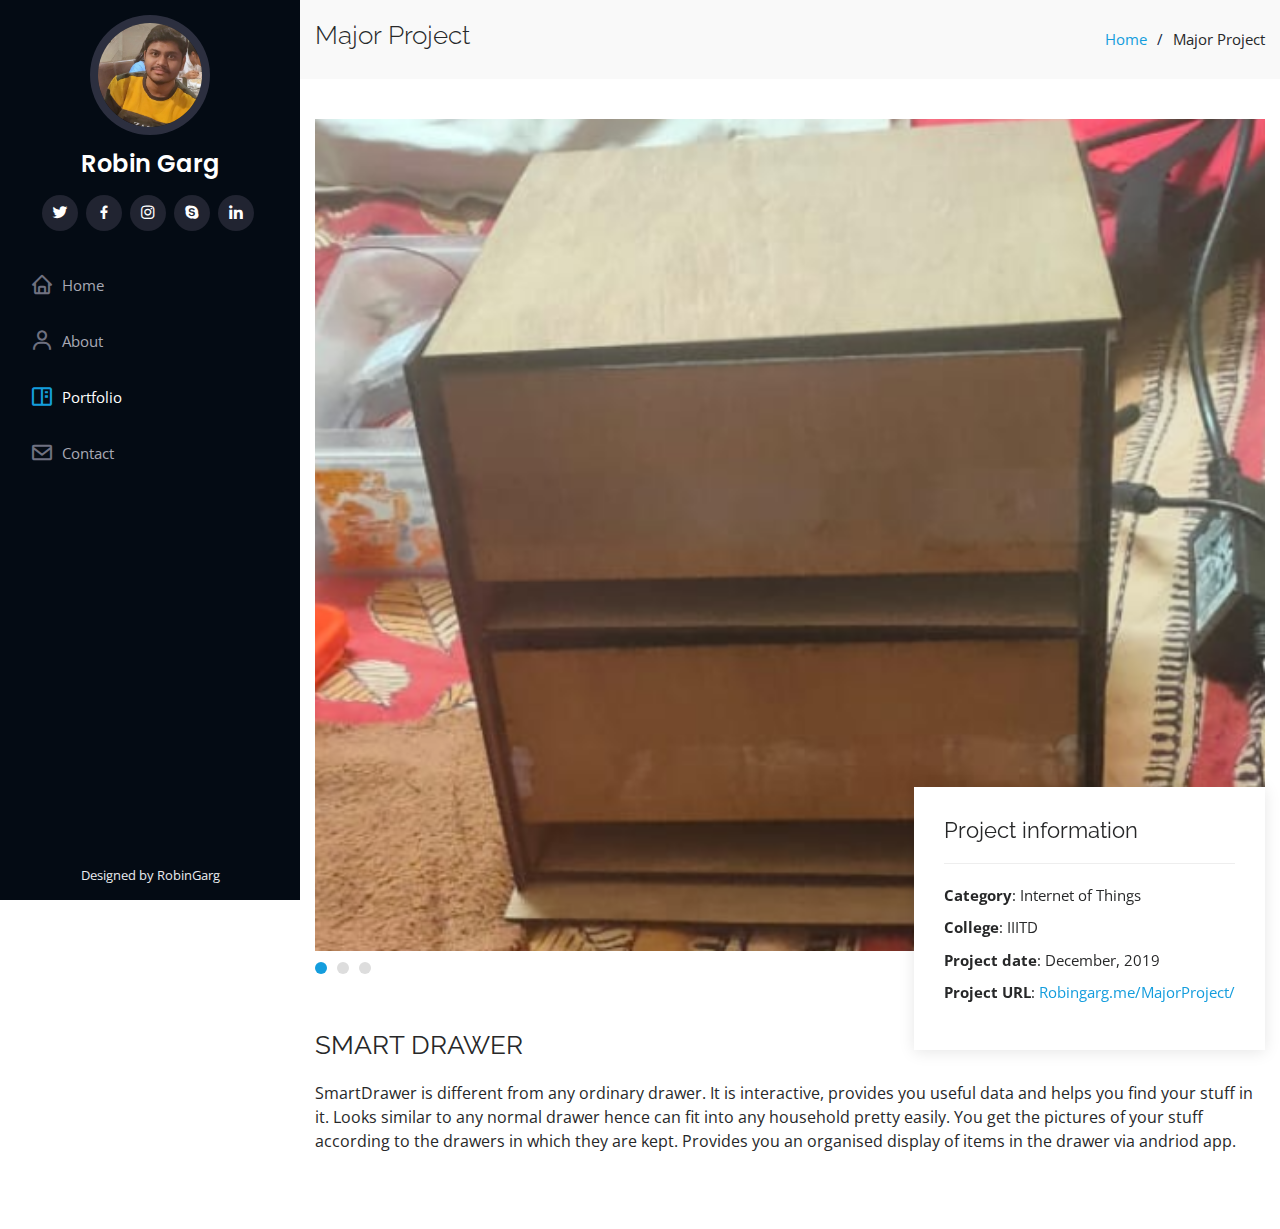
==== Major-Project.html @ aec1df6d "Added portfolio" ====
<!DOCTYPE html>
<html lang="en">

<head>
  <meta charset="utf-8">
  <meta content="width=device-width, initial-scale=1.0" name="viewport">

  <title>Major Project</title>
  <meta content="" name="descriptison">
  <meta content="" name="keywords">

  <!-- Favicons -->
  <link href="assets/img/favicon.jpg" rel="icon">
  <link href="assets/img/apple-touch-icon.jpg" rel="apple-touch-icon">

  <!-- Google Fonts -->
  <link href="https://fonts.googleapis.com/css?family=Open+Sans:300,300i,400,400i,600,600i,700,700i|Raleway:300,300i,400,400i,500,500i,600,600i,700,700i|Poppins:300,300i,400,400i,500,500i,600,600i,700,700i" rel="stylesheet">

  <!-- Vendor CSS Files -->
  <link href="assets/vendor/bootstrap/css/bootstrap.min.css" rel="stylesheet">
  <link href="assets/vendor/icofont/icofont.min.css" rel="stylesheet">
  <link href="assets/vendor/boxicons/css/boxicons.min.css" rel="stylesheet">
  <link href="assets/vendor/venobox/venobox.css" rel="stylesheet">
  <link href="assets/vendor/owl.carousel/assets/owl.carousel.min.css" rel="stylesheet">
  <link href="assets/vendor/aos/aos.css" rel="stylesheet">

  <!-- Template Main CSS File -->
  <link href="assets/css/style.css" rel="stylesheet">

  <!-- =======================================================
  * Template Name: iPortfolio - v1.3.0
  * Template URL: https://bootstrapmade.com/iportfolio-bootstrap-portfolio-websites-template/
  * Author: BootstrapMade.com
  * License: https://bootstrapmade.com/license/
  ======================================================== -->
</head>

<body>

  <!-- ======= Mobile nav toggle button ======= -->
  <button type="button" class="mobile-nav-toggle d-xl-none"><i class="icofont-navigation-menu"></i></button>

  <!-- ======= Header ======= -->
  <header id="header">
    <div class="d-flex flex-column">

      <div class="profile">
        <img src="assets/img/profile-img.jpeg" alt="" class="img-fluid rounded-circle">
        <h1 class="text-light"><a href="index.html">Robin Garg</a></h1>
        <div class="social-links mt-3 text-center">
          <a href="#" class="twitter"><i class="bx bxl-twitter"></i></a>
          <a href="#" class="facebook"><i class="bx bxl-facebook"></i></a>
          <a href="https://www.instagram.com/robiin_garg/" class="instagram"><i class="bx bxl-instagram"></i></a>
          <a href="#" class="google-plus"><i class="bx bxl-skype"></i></a>
          <a href="https://www.linkedin.com/in/robin-garg-86578b197/" class="linkedin"><i class="bx bxl-linkedin"></i></a>
        </div>
      </div>

      <nav class="nav-menu">
        <ul>
          <li><a href="index.html"><i class="bx bx-home"></i> <span>Home</span></a></li>
          <li><a href="#about"><i class="bx bx-user"></i> <span>About</span></a></li>
          <!-- <li><a href="#resume"><i class="bx bx-file-blank"></i> <span>Resume</span></a></li> -->
          <li class="active"><a href="#portfolio"><i class="bx bx-book-content"></i> Portfolio</a></li>
          
          <!-- <li><a href="#services"><i class="bx bx-server"></i> Services</a></li> -->
          <li><a href="#contact"><i class="bx bx-envelope"></i> Contact</a></li>

        </ul>
      </nav><!-- .nav-menu -->
      <button type="button" class="mobile-nav-toggle d-xl-none"><i class="icofont-navigation-menu"></i></button>

    </div>
  </header><!-- End Header -->

  <main id="main">

    <!-- ======= Breadcrumbs ======= -->
    <section id="breadcrumbs" class="breadcrumbs">
      <div class="container">

        <div class="d-flex justify-content-between align-items-center">
          <h2>Major Project</h2>
          <ol>
            <li><a href="index.html">Home</a></li>
            <li>Major Project</li>
          </ol>
        </div>

      </div>
    </section><!-- End Breadcrumbs -->

    <!-- ======= Portfolio Details Section ======= -->
    <section id="portfolio-details" class="portfolio-details">
      <div class="container">

        <div class="portfolio-details-container">

          <div class="owl-carousel portfolio-details-carousel">
            <img src="assets/img/portfolio-details-1.png" class="img-fluid" alt="">
            <img src="assets/img/portfolio-details-2.png" class="img-fluid" alt="">
            <img src="assets/img/portfolio-details-3.png" class="img-fluid" alt="">
          </div>

          <div class="portfolio-info">
            <h3>Project information</h3>
            <ul>
              <li><strong>Category</strong>: Internet of Things</li>
              <li><strong>College</strong>: IIITD</li>
              <li><strong>Project date</strong>: December, 2019</li>
              <li><strong>Project URL</strong>: <a href="https://utkarshdubey.me/MajorProject/">Robingarg.me/MajorProject/</a></li>
            </ul>
          </div>

        </div>

        <div class="portfolio-description">
          <h2>SMART DRAWER </h2>
          <p>
            SmartDrawer is different from any ordinary drawer. It is interactive, provides you useful data and helps you find your stuff in it. Looks similar to any normal drawer hence can fit into any household pretty easily. You get the pictures of your stuff according to the drawers in which they are kept. Provides you an organised display of items in the drawer via andriod app.
          </p>
        </div>

      </div>
    </section><!-- End Portfolio Details Section -->

  </main><!-- End #main -->

  <!-- ======= Footer ======= -->
  <footer id="footer">
    <div class="container">
      <!-- <div class="copyright">
        &copy; Copyright <strong><span>iPortfolio</span></strong>
      </div> -->
      <div class="credits">
    
        Designed by RobinGarg
      </div>
    </div>
  </footer><!-- End  Footer -->

  <a href="#" class="back-to-top"><i class="icofont-simple-up"></i></a>

  <!-- Vendor JS Files -->
  <script src="assets/vendor/jquery/jquery.min.js"></script>
  <script src="assets/vendor/bootstrap/js/bootstrap.bundle.min.js"></script>
  <script src="assets/vendor/jquery.easing/jquery.easing.min.js"></script>
  <script src="assets/vendor/php-email-form/validate.js"></script>
  <script src="assets/vendor/waypoints/jquery.waypoints.min.js"></script>
  <script src="assets/vendor/counterup/counterup.min.js"></script>
  <script src="assets/vendor/isotope-layout/isotope.pkgd.min.js"></script>
  <script src="assets/vendor/venobox/venobox.min.js"></script>
  <script src="assets/vendor/owl.carousel/owl.carousel.min.js"></script>
  <script src="assets/vendor/typed.js/typed.min.js"></script>
  <script src="assets/vendor/aos/aos.js"></script>

  <!-- Template Main JS File -->
  <script src="assets/js/main.js"></script>

</body>

</html>
---- assets/vendor/venobox/venobox.css ----
/* ------ venobox.css --------*/
.vbox-overlay *, .vbox-overlay *:before, .vbox-overlay *:after{
    -webkit-backface-visibility: hidden;
    -webkit-box-sizing:border-box;
    -moz-box-sizing:border-box;
    box-sizing:border-box;
}
.vbox-overlay * { 
    -webkit-backface-visibility: visible;
    backface-visibility: visible;
}
.vbox-overlay{
    display: -webkit-flex;
    display: flex;
    -webkit-flex-direction: column;
    flex-direction: column;
    -webkit-justify-content: center;
    justify-content: center;
    -webkit-align-items: center;
    align-items: center;
    position: fixed;
    left: 0;
    top: 0;
    bottom: 0;
    right: 0;
    z-index: 999999;
}

/* ----- navigation ----- */
.vbox-title{
    width: 100%;
    height: 40px;
    float: left;
    text-align: center;
    line-height: 28px;
    font-size: 12px;
    padding: 6px 50px;
    overflow: hidden;
    position: fixed;
    display: none;
    left: 0;
    z-index: 89;
}
.vbox-close{
    cursor: pointer;
    position: fixed;
    top: -1px;
    right: 0;
    width: 50px;
    height: 40px;
    padding: 6px;
    display: block;
    background-position:10px center;
    overflow: hidden;
    font-size: 24px;
    line-height: 1;
    text-align: center;
    z-index: 99;
}
.vbox-left{
    cursor: pointer;
    position: fixed;
    left: 0;
    height: 40px;
    overflow: hidden;
    line-height: 28px;
    font-size: 12px;
    z-index: 99;
    display: flex;
    align-items:center;
}
.vbox-num{
    display: inline-block;
    margin: 6px 0 6px 15px;
}
/* ----- Social share ----- */
.vbox-share{
    line-height: 28px;
    font-size: 12px;
    overflow: hidden;
    position: fixed;
    left: 0;
    z-index: 98;
    display: flex;
    align-items:center;
    justify-content: center;
    width: 100%;
    text-align: center;
}
.vbox-share svg{
    max-height: 28px;
    width: 28px;
    z-index: 10;
    margin-left: 12px;
    margin-top: 6px;
    margin-bottom: 6px;
    vertical-align: middle;
}


/* ----- navigation ARROWS ----- */
.vbox-next, .vbox-prev{
    position: fixed;
    top: 50%;
    margin-top: -15px;
    overflow: hidden;
    cursor: pointer;
    display: block;
    width: 45px;
    height: 45px;
    z-index: 99;
}
.vbox-next span, .vbox-prev span{
    position: relative;
    width: 20px;
    height: 20px;
    border: 2px solid transparent;
    border-top-color: #B6B6B6;
    border-right-color: #B6B6B6;
    text-indent: -100px;
    position: absolute;
    top: 8px;
    display: block;
}
.vbox-prev{
    left: 15px;
}
.vbox-next{
    right: 15px;
}
.vbox-prev span{
    left: 10px;
    -ms-transform: rotate(-135deg);
    -webkit-transform: rotate(-135deg);
    transform: rotate(-135deg);
}
.vbox-next span{
    -ms-transform: rotate(45deg);
    -webkit-transform: rotate(45deg);
    transform: rotate(45deg);
    right: 10px;
}
/* ------- inline window ------ */
.vbox-inline{
    width: 420px;
    height: 315px;
    height: 70vh;
    padding: 10px;
    background: #fff;
    margin: 0 auto;
    overflow: auto;
    text-align: left;
}
/* ------- Video & iFrames window ------ */
.venoframe{
    max-width: 100%;
    width: 100%;
    border: none;
    width: 100%;
    height: 260px;
    height: 70vh;
}
.venoframe.vbvid{
    height: 260px;
}
@media (min-width: 768px) {
    .venoframe, .vbox-inline{
        width: 90%;
        height: 360px;
        height: 70vh;
    }
    .venoframe.vbvid{
        width: 640px;
        height: 360px;
    }
}
@media (min-width: 992px) {
    .venoframe, .vbox-inline{
        max-width: 1200px;
        width: 80%;
        height: 540px;
        height: 70vh;
    }
    .venoframe.vbvid{
        width: 960px;
        height: 540px;
    }
}
/* 
Please do NOT edit this part! 
or at least read this note: http://i.imgur.com/7C0ws9e.gif
*/
.vbox-open{
    overflow: hidden;
}
.vbox-container{
    position: absolute;
    left: 0;
    right: 0;
    top: 0;
    bottom: 0;
    overflow-x: hidden;
    overflow-y: scroll;
    overflow-scrolling: touch;
    -webkit-overflow-scrolling: touch;
    z-index: 20;
    max-height: 100%;

}

.vbox-content{
    text-align: center;
    float: left;
    width: 100%;
    position: relative;
    overflow: hidden;
    padding: 20px 4%;
}
.vbox-container img{
    max-width: 100%;
    height: auto;
}
.vbox-figlio{
    box-shadow: 0 0 12px rgba(0,0,0,0.19), 0 6px 6px rgba(0,0,0,0.23);
    max-width: 100%;
    text-align: initial;
}
img.vbox-figlio{
    -webkit-user-select: none;
-khtml-user-select: none;
-moz-user-select: none;
-o-user-select: none;
user-select: none;
}
.vbox-content.swipe-left{
    margin-left: -200px !important;
}
.vbox-content.swipe-right{
    margin-left: 200px !important;
}
.vbox-animated{
    webkit-transition: margin 300ms ease-out;
    transition: margin 300ms ease-out;
}

/* ---------- preloader ----------
 * SPINKIT 
 * http://tobiasahlin.com/spinkit/
-------------------------------- */
.sk-double-bounce,.sk-rotating-plane{width:40px;height:40px;margin:40px auto}.sk-rotating-plane{background-color:#333;-webkit-animation:sk-rotatePlane 1.2s infinite ease-in-out;animation:sk-rotatePlane 1.2s infinite ease-in-out}@-webkit-keyframes sk-rotatePlane{0%{-webkit-transform:perspective(120px) rotateX(0) rotateY(0);transform:perspective(120px) rotateX(0) rotateY(0)}50%{-webkit-transform:perspective(120px) rotateX(-180.1deg) rotateY(0);transform:perspective(120px) rotateX(-180.1deg) rotateY(0)}100%{-webkit-transform:perspective(120px) rotateX(-180deg) rotateY(-179.9deg);transform:perspective(120px) rotateX(-180deg) rotateY(-179.9deg)}}@keyframes sk-rotatePlane{0%{-webkit-transform:perspective(120px) rotateX(0) rotateY(0);transform:perspective(120px) rotateX(0) rotateY(0)}50%{-webkit-transform:perspective(120px) rotateX(-180.1deg) rotateY(0);transform:perspective(120px) rotateX(-180.1deg) rotateY(0)}100%{-webkit-transform:perspective(120px) rotateX(-180deg) rotateY(-179.9deg);transform:perspective(120px) rotateX(-180deg) rotateY(-179.9deg)}}.sk-double-bounce{position:relative}.sk-double-bounce .sk-child{width:100%;height:100%;border-radius:50%;background-color:#333;opacity:.6;position:absolute;top:0;left:0;-webkit-animation:sk-doubleBounce 2s infinite ease-in-out;animation:sk-doubleBounce 2s infinite ease-in-out}.sk-chasing-dots .sk-child,.sk-spinner-pulse,.sk-three-bounce .sk-child{background-color:#333;border-radius:100%}.sk-double-bounce .sk-double-bounce2{-webkit-animation-delay:-1s;animation-delay:-1s}@-webkit-keyframes sk-doubleBounce{0%,100%{-webkit-transform:scale(0);transform:scale(0)}50%{-webkit-transform:scale(1);transform:scale(1)}}@keyframes sk-doubleBounce{0%,100%{-webkit-transform:scale(0);transform:scale(0)}50%{-webkit-transform:scale(1);transform:scale(1)}}.sk-wave{margin:40px auto;width:50px;height:40px;text-align:center;font-size:10px}.sk-wave .sk-rect{background-color:#333;height:100%;width:6px;display:inline-block;-webkit-animation:sk-waveStretchDelay 1.2s infinite ease-in-out;animation:sk-waveStretchDelay 1.2s infinite ease-in-out}.sk-wave .sk-rect1{-webkit-animation-delay:-1.2s;animation-delay:-1.2s}.sk-wave .sk-rect2{-webkit-animation-delay:-1.1s;animation-delay:-1.1s}.sk-wave .sk-rect3{-webkit-animation-delay:-1s;animation-delay:-1s}.sk-wave .sk-rect4{-webkit-animation-delay:-.9s;animation-delay:-.9s}.sk-wave .sk-rect5{-webkit-animation-delay:-.8s;animation-delay:-.8s}@-webkit-keyframes sk-waveStretchDelay{0%,100%,40%{-webkit-transform:scaleY(.4);transform:scaleY(.4)}20%{-webkit-transform:scaleY(1);transform:scaleY(1)}}@keyframes sk-waveStretchDelay{0%,100%,40%{-webkit-transform:scaleY(.4);transform:scaleY(.4)}20%{-webkit-transform:scaleY(1);transform:scaleY(1)}}.sk-wandering-cubes{margin:40px auto;width:40px;height:40px;position:relative}.sk-wandering-cubes .sk-cube{background-color:#333;width:10px;height:10px;position:absolute;top:0;left:0;-webkit-animation:sk-wanderingCube 1.8s ease-in-out -1.8s infinite both;animation:sk-wanderingCube 1.8s ease-in-out -1.8s infinite both}.sk-chasing-dots,.sk-spinner-pulse{width:40px;height:40px;margin:40px auto}.sk-wandering-cubes .sk-cube2{-webkit-animation-delay:-.9s;animation-delay:-.9s}@-webkit-keyframes sk-wanderingCube{0%{-webkit-transform:rotate(0);transform:rotate(0)}25%{-webkit-transform:translateX(30px) rotate(-90deg) scale(.5);transform:translateX(30px) rotate(-90deg) scale(.5)}50%{-webkit-transform:translateX(30px) translateY(30px) rotate(-179deg);transform:translateX(30px) translateY(30px) rotate(-179deg)}50.1%{-webkit-transform:translateX(30px) translateY(30px) rotate(-180deg);transform:translateX(30px) translateY(30px) rotate(-180deg)}75%{-webkit-transform:translateX(0) translateY(30px) rotate(-270deg) scale(.5);transform:translateX(0) translateY(30px) rotate(-270deg) scale(.5)}100%{-webkit-transform:rotate(-360deg);transform:rotate(-360deg)}}@keyframes sk-wanderingCube{0%{-webkit-transform:rotate(0);transform:rotate(0)}25%{-webkit-transform:translateX(30px) rotate(-90deg) scale(.5);transform:translateX(30px) rotate(-90deg) scale(.5)}50%{-webkit-transform:translateX(30px) translateY(30px) rotate(-179deg);transform:translateX(30px) translateY(30px) rotate(-179deg)}50.1%{-webkit-transform:translateX(30px) translateY(30px) rotate(-180deg);transform:translateX(30px) translateY(30px) rotate(-180deg)}75%{-webkit-transform:translateX(0) translateY(30px) rotate(-270deg) scale(.5);transform:translateX(0) translateY(30px) rotate(-270deg) scale(.5)}100%{-webkit-transform:rotate(-360deg);transform:rotate(-360deg)}}.sk-spinner-pulse{-webkit-animation:sk-pulseScaleOut 1s infinite ease-in-out;animation:sk-pulseScaleOut 1s infinite ease-in-out}@-webkit-keyframes sk-pulseScaleOut{0%{-webkit-transform:scale(0);transform:scale(0)}100%{-webkit-transform:scale(1);transform:scale(1);opacity:0}}@keyframes sk-pulseScaleOut{0%{-webkit-transform:scale(0);transform:scale(0)}100%{-webkit-transform:scale(1);transform:scale(1);opacity:0}}.sk-chasing-dots{position:relative;text-align:center;-webkit-animation:sk-chasingDotsRotate 2s infinite linear;animation:sk-chasingDotsRotate 2s infinite linear}.sk-chasing-dots .sk-child{width:60%;height:60%;display:inline-block;position:absolute;top:0;-webkit-animation:sk-chasingDotsBounce 2s infinite ease-in-out;animation:sk-chasingDotsBounce 2s infinite ease-in-out}.sk-chasing-dots .sk-dot2{top:auto;bottom:0;-webkit-animation-delay:-1s;animation-delay:-1s}@-webkit-keyframes sk-chasingDotsRotate{100%{-webkit-transform:rotate(360deg);transform:rotate(360deg)}}@keyframes sk-chasingDotsRotate{100%{-webkit-transform:rotate(360deg);transform:rotate(360deg)}}@-webkit-keyframes sk-chasingDotsBounce{0%,100%{-webkit-transform:scale(0);transform:scale(0)}50%{-webkit-transform:scale(1);transform:scale(1)}}@keyframes sk-chasingDotsBounce{0%,100%{-webkit-transform:scale(0);transform:scale(0)}50%{-webkit-transform:scale(1);transform:scale(1)}}.sk-three-bounce{margin:40px auto;width:80px;text-align:center}.sk-three-bounce .sk-child{width:20px;height:20px;display:inline-block;-webkit-animation:sk-three-bounce 1.4s ease-in-out 0s infinite both;animation:sk-three-bounce 1.4s ease-in-out 0s infinite both}.sk-circle .sk-child:before,.sk-fading-circle .sk-circle:before{display:block;border-radius:100%;content:'';background-color:#333}.sk-three-bounce .sk-bounce1{-webkit-animation-delay:-.32s;animation-delay:-.32s}.sk-three-bounce .sk-bounce2{-webkit-animation-delay:-.16s;animation-delay:-.16s}@-webkit-keyframes sk-three-bounce{0%,100%,80%{-webkit-transform:scale(0);transform:scale(0)}40%{-webkit-transform:scale(1);transform:scale(1)}}@keyframes sk-three-bounce{0%,100%,80%{-webkit-transform:scale(0);transform:scale(0)}40%{-webkit-transform:scale(1);transform:scale(1)}}.sk-circle{margin:40px auto;width:40px;height:40px;position:relative}.sk-circle .sk-child{width:100%;height:100%;position:absolute;left:0;top:0}.sk-circle .sk-child:before{margin:0 auto;width:15%;height:15%;-webkit-animation:sk-circleBounceDelay 1.2s infinite ease-in-out both;animation:sk-circleBounceDelay 1.2s infinite ease-in-out both}.sk-circle .sk-circle2{-webkit-transform:rotate(30deg);-ms-transform:rotate(30deg);transform:rotate(30deg)}.sk-circle .sk-circle3{-webkit-transform:rotate(60deg);-ms-transform:rotate(60deg);transform:rotate(60deg)}.sk-circle .sk-circle4{-webkit-transform:rotate(90deg);-ms-transform:rotate(90deg);transform:rotate(90deg)}.sk-circle .sk-circle5{-webkit-transform:rotate(120deg);-ms-transform:rotate(120deg);transform:rotate(120deg)}.sk-circle .sk-circle6{-webkit-transform:rotate(150deg);-ms-transform:rotate(150deg);transform:rotate(150deg)}.sk-circle .sk-circle7{-webkit-transform:rotate(180deg);-ms-transform:rotate(180deg);transform:rotate(180deg)}.sk-circle .sk-circle8{-webkit-transform:rotate(210deg);-ms-transform:rotate(210deg);transform:rotate(210deg)}.sk-circle .sk-circle9{-webkit-transform:rotate(240deg);-ms-transform:rotate(240deg);transform:rotate(240deg)}.sk-circle .sk-circle10{-webkit-transform:rotate(270deg);-ms-transform:rotate(270deg);transform:rotate(270deg)}.sk-circle .sk-circle11{-webkit-transform:rotate(300deg);-ms-transform:rotate(300deg);transform:rotate(300deg)}.sk-circle .sk-circle12{-webkit-transform:rotate(330deg);-ms-transform:rotate(330deg);transform:rotate(330deg)}.sk-circle .sk-circle2:before{-webkit-animation-delay:-1.1s;animation-delay:-1.1s}.sk-circle .sk-circle3:before{-webkit-animation-delay:-1s;animation-delay:-1s}.sk-circle .sk-circle4:before{-webkit-animation-delay:-.9s;animation-delay:-.9s}.sk-circle .sk-circle5:before{-webkit-animation-delay:-.8s;animation-delay:-.8s}.sk-circle .sk-circle6:before{-webkit-animation-delay:-.7s;animation-delay:-.7s}.sk-circle .sk-circle7:before{-webkit-animation-delay:-.6s;animation-delay:-.6s}.sk-circle .sk-circle8:before{-webkit-animation-delay:-.5s;animation-delay:-.5s}.sk-circle .sk-circle9:before{-webkit-animation-delay:-.4s;animation-delay:-.4s}.sk-circle .sk-circle10:before{-webkit-animation-delay:-.3s;animation-delay:-.3s}.sk-circle .sk-circle11:before{-webkit-animation-delay:-.2s;animation-delay:-.2s}.sk-circle .sk-circle12:before{-webkit-animation-delay:-.1s;animation-delay:-.1s}@-webkit-keyframes sk-circleBounceDelay{0%,100%,80%{-webkit-transform:scale(0);transform:scale(0)}40%{-webkit-transform:scale(1);transform:scale(1)}}@keyframes sk-circleBounceDelay{0%,100%,80%{-webkit-transform:scale(0);transform:scale(0)}40%{-webkit-transform:scale(1);transform:scale(1)}}.sk-cube-grid{width:40px;height:40px;margin:40px auto}.sk-cube-grid .sk-cube{width:33.33%;height:33.33%;background-color:#333;float:left;-webkit-animation:sk-cubeGridScaleDelay 1.3s infinite ease-in-out;animation:sk-cubeGridScaleDelay 1.3s infinite ease-in-out}.sk-cube-grid .sk-cube1{-webkit-animation-delay:.2s;animation-delay:.2s}.sk-cube-grid .sk-cube2{-webkit-animation-delay:.3s;animation-delay:.3s}.sk-cube-grid .sk-cube3{-webkit-animation-delay:.4s;animation-delay:.4s}.sk-cube-grid .sk-cube4{-webkit-animation-delay:.1s;animation-delay:.1s}.sk-cube-grid .sk-cube5{-webkit-animation-delay:.2s;animation-delay:.2s}.sk-cube-grid .sk-cube6{-webkit-animation-delay:.3s;animation-delay:.3s}.sk-cube-grid .sk-cube7{-webkit-animation-delay:0ms;animation-delay:0ms}.sk-cube-grid .sk-cube8{-webkit-animation-delay:.1s;animation-delay:.1s}.sk-cube-grid .sk-cube9{-webkit-animation-delay:.2s;animation-delay:.2s}@-webkit-keyframes sk-cubeGridScaleDelay{0%,100%,70%{-webkit-transform:scale3D(1,1,1);transform:scale3D(1,1,1)}35%{-webkit-transform:scale3D(0,0,1);transform:scale3D(0,0,1)}}@keyframes sk-cubeGridScaleDelay{0%,100%,70%{-webkit-transform:scale3D(1,1,1);transform:scale3D(1,1,1)}35%{-webkit-transform:scale3D(0,0,1);transform:scale3D(0,0,1)}}.sk-fading-circle{margin:40px auto;width:40px;height:40px;position:relative}.sk-fading-circle .sk-circle{width:100%;height:100%;position:absolute;left:0;top:0}.sk-fading-circle .sk-circle:before{margin:0 auto;width:15%;height:15%;-webkit-animation:sk-circleFadeDelay 1.2s infinite ease-in-out both;animation:sk-circleFadeDelay 1.2s infinite ease-in-out both}.sk-fading-circle .sk-circle2{-webkit-transform:rotate(30deg);-ms-transform:rotate(30deg);transform:rotate(30deg)}.sk-fading-circle .sk-circle3{-webkit-transform:rotate(60deg);-ms-transform:rotate(60deg);transform:rotate(60deg)}.sk-fading-circle .sk-circle4{-webkit-transform:rotate(90deg);-ms-transform:rotate(90deg);transform:rotate(90deg)}.sk-fading-circle .sk-circle5{-webkit-transform:rotate(120deg);-ms-transform:rotate(120deg);transform:rotate(120deg)}.sk-fading-circle .sk-circle6{-webkit-transform:rotate(150deg);-ms-transform:rotate(150deg);transform:rotate(150deg)}.sk-fading-circle .sk-circle7{-webkit-transform:rotate(180deg);-ms-transform:rotate(180deg);transform:rotate(180deg)}.sk-fading-circle .sk-circle8{-webkit-transform:rotate(210deg);-ms-transform:rotate(210deg);transform:rotate(210deg)}.sk-fading-circle .sk-circle9{-webkit-transform:rotate(240deg);-ms-transform:rotate(240deg);transform:rotate(240deg)}.sk-fading-circle .sk-circle10{-webkit-transform:rotate(270deg);-ms-transform:rotate(270deg);transform:rotate(270deg)}.sk-fading-circle .sk-circle11{-webkit-transform:rotate(300deg);-ms-transform:rotate(300deg);transform:rotate(300deg)}.sk-fading-circle .sk-circle12{-webkit-transform:rotate(330deg);-ms-transform:rotate(330deg);transform:rotate(330deg)}.sk-fading-circle .sk-circle2:before{-webkit-animation-delay:-1.1s;animation-delay:-1.1s}.sk-fading-circle .sk-circle3:before{-webkit-animation-delay:-1s;animation-delay:-1s}.sk-fading-circle .sk-circle4:before{-webkit-animation-delay:-.9s;animation-delay:-.9s}.sk-fading-circle .sk-circle5:before{-webkit-animation-delay:-.8s;animation-delay:-.8s}.sk-fading-circle .sk-circle6:before{-webkit-animation-delay:-.7s;animation-delay:-.7s}.sk-fading-circle .sk-circle7:before{-webkit-animation-delay:-.6s;animation-delay:-.6s}.sk-fading-circle .sk-circle8:before{-webkit-animation-delay:-.5s;animation-delay:-.5s}.sk-fading-circle .sk-circle9:before{-webkit-animation-delay:-.4s;animation-delay:-.4s}.sk-fading-circle .sk-circle10:before{-webkit-animation-delay:-.3s;animation-delay:-.3s}.sk-fading-circle .sk-circle11:before{-webkit-animation-delay:-.2s;animation-delay:-.2s}.sk-fading-circle .sk-circle12:before{-webkit-animation-delay:-.1s;animation-delay:-.1s}@-webkit-keyframes sk-circleFadeDelay{0%,100%,39%{opacity:0}40%{opacity:1}}@keyframes sk-circleFadeDelay{0%,100%,39%{opacity:0}40%{opacity:1}}.sk-folding-cube{margin:40px auto;width:40px;height:40px;position:relative;-webkit-transform:rotateZ(45deg);transform:rotateZ(45deg)}.sk-folding-cube .sk-cube{float:left;width:50%;height:50%;position:relative;-webkit-transform:scale(1.1);-ms-transform:scale(1.1);transform:scale(1.1)}.sk-folding-cube .sk-cube:before{content:'';position:absolute;top:0;left:0;width:100%;height:100%;background-color:#333;-webkit-animation:sk-foldCubeAngle 2.4s infinite linear both;animation:sk-foldCubeAngle 2.4s infinite linear both;-webkit-transform-origin:100% 100%;-ms-transform-origin:100% 100%;transform-origin:100% 100%}.sk-folding-cube .sk-cube2{-webkit-transform:scale(1.1) rotateZ(90deg);transform:scale(1.1) rotateZ(90deg)}.sk-folding-cube .sk-cube3{-webkit-transform:scale(1.1) rotateZ(180deg);transform:scale(1.1) rotateZ(180deg)}.sk-folding-cube .sk-cube4{-webkit-transform:scale(1.1) rotateZ(270deg);transform:scale(1.1) rotateZ(270deg)}.sk-folding-cube .sk-cube2:before{-webkit-animation-delay:.3s;animation-delay:.3s}.sk-folding-cube .sk-cube3:before{-webkit-animation-delay:.6s;animation-delay:.6s}.sk-folding-cube .sk-cube4:before{-webkit-animation-delay:.9s;animation-delay:.9s}@-webkit-keyframes sk-foldCubeAngle{0%,10%{-webkit-transform:perspective(140px) rotateX(-180deg);transform:perspective(140px) rotateX(-180deg);opacity:0}25%,75%{-webkit-transform:perspective(140px) rotateX(0);transform:perspective(140px) rotateX(0);opacity:1}100%,90%{-webkit-transform:perspective(140px) rotateY(180deg);transform:perspective(140px) rotateY(180deg);opacity:0}}@keyframes sk-foldCubeAngle{0%,10%{-webkit-transform:perspective(140px) rotateX(-180deg);transform:perspective(140px) rotateX(-180deg);opacity:0}25%,75%{-webkit-transform:perspective(140px) rotateX(0);transform:perspective(140px) rotateX(0);opacity:1}100%,90%{-webkit-transform:perspective(140px) rotateY(180deg);transform:perspective(140px) rotateY(180deg);opacity:0}}
---- assets/css/style.css ----
/**
* Template Name: iPortfolio - v1.3.0
* Template URL: https://bootstrapmade.com/iportfolio-bootstrap-portfolio-websites-template/
* Author: BootstrapMade.com
* License: https://bootstrapmade.com/license/
*/

/*--------------------------------------------------------------
# General
--------------------------------------------------------------*/
body {
  font-family: "Open Sans", sans-serif;
  color: #272829;
}

a {
  color: #149ddd;
}

a:hover {
  color: #37b3ed;
  text-decoration: none;
}

h1, h2, h3, h4, h5, h6 {
  font-family: "Raleway", sans-serif;
}

/*--------------------------------------------------------------
# Back to top button
--------------------------------------------------------------*/
.back-to-top {
  position: fixed;
  display: none;
  width: 40px;
  height: 40px;
  border-radius: 50px;
  right: 15px;
  bottom: 15px;
  background: #149ddd;
  color: #fff;
  transition: display 0.5s ease-in-out;
  z-index: 99999;
}

.back-to-top i {
  font-size: 24px;
  position: absolute;
  top: 7px;
  left: 8px;
}

.back-to-top:hover {
  color: #fff;
  background: #2eafec;
  transition: background 0.2s ease-in-out;
}

/*--------------------------------------------------------------
# Header
--------------------------------------------------------------*/
#header {
  position: fixed;
  top: 0;
  left: 0;
  bottom: 0;
  width: 300px;
  transition: all ease-in-out 0.5s;
  z-index: 9997;
  transition: all 0.5s;
  padding: 0 15px;
  background: #040b14;
  overflow-y: auto;
}

#header .profile img {
  margin: 15px auto;
  display: block;
  width: 120px;
  border: 8px solid #2c2f3f;
}

#header .profile h1 {
  font-size: 24px;
  margin: 0;
  padding: 0;
  font-weight: 600;
  -moz-text-align-last: center;
  text-align-last: center;
  font-family: "Poppins", sans-serif;
}

#header .profile h1 a, #header .profile h1 a:hover {
  color: #fff;
  text-decoration: none;
}

#header .profile .social-links a {
  font-size: 18px;
  display: inline-block;
  background: #212431;
  color: #fff;
  line-height: 1;
  padding: 8px 0;
  margin-right: 4px;
  border-radius: 50%;
  text-align: center;
  width: 36px;
  height: 36px;
  transition: 0.3s;
}

#header .profile .social-links a:hover {
  background: #149ddd;
  color: #fff;
  text-decoration: none;
}

#main {
  margin-left: 300px;
}

@media (max-width: 1199px) {
  #header {
    left: -300px;
  }
  #main {
    margin-left: 0;
  }
}

/*--------------------------------------------------------------
# Navigation Menu
--------------------------------------------------------------*/
/* Desktop Navigation */
.nav-menu {
  padding-top: 30px;
}

.nav-menu * {
  margin: 0;
  padding: 0;
  list-style: none;
}

.nav-menu > ul > li {
  position: relative;
  white-space: nowrap;
}

.nav-menu a {
  display: flex;
  align-items: center;
  color: #a8a9b4;
  padding: 12px 15px;
  margin-bottom: 8px;
  transition: 0.3s;
  font-size: 15px;
}

.nav-menu a i {
  font-size: 24px;
  padding-right: 8px;
  color: #6f7180;
}

.nav-menu a:hover, .nav-menu .active > a, .nav-menu li:hover > a {
  text-decoration: none;
  color: #fff;
}

.nav-menu a:hover i, .nav-menu .active > a i, .nav-menu li:hover > a i {
  color: #149ddd;
}

/* Mobile Navigation */
.mobile-nav-toggle {
  position: fixed;
  right: 15px;
  top: 15px;
  z-index: 9998;
  border: 0;
  background: none;
  font-size: 24px;
  transition: all 0.4s;
  outline: none !important;
  line-height: 1;
  cursor: pointer;
  text-align: right;
}

.mobile-nav-toggle i {
  color: #149ddd;
}

.mobile-nav-active {
  overflow: hidden;
}

.mobile-nav-active #header {
  left: 0;
}

.mobile-nav-active .mobile-nav-toggle i {
  color: #fff;
}

/*--------------------------------------------------------------
# Hero Section
--------------------------------------------------------------*/
#hero {
  width: 100%;
  height: 100vh;
  background: url("../img/hero-bg.jpg") top center;
  background-size: cover;
}

#hero:before {
  content: "";
  background: rgba(5, 13, 24, 0.3);
  position: absolute;
  bottom: 0;
  top: 0;
  left: 0;
  right: 0;
  z-index: 1;
}

#hero .hero-container {
  position: relative;
  z-index: 2;
  min-width: 300px;
}

#hero h1 {
  margin: 0 0 10px 0;
  font-size: 64px;
  font-weight: 700;
  line-height: 56px;
  color: #fff;
}

#hero h2 {
  color: #fff;
  margin-top: 25px;
  margin-bottom: 10px;
  font-size: 26px;
  font-family: "Poppins", sans-serif;
}

#hero p {
  color: #EDBB99;
  margin-bottom: 50px;
  font-size: 26px;
  font-family: "Poppins", sans-serif;
}

#hero h2 span {
  color: #fff;
  padding-bottom: 4px;
  letter-spacing: 1px;
  border-bottom: 3px solid #149ddd;
}

@media (min-width: 1024px) {
  #hero {
    background-attachment: fixed;
  }
}

@media (max-width: 768px) {
  #hero h1 {
    font-size: 28px;
    line-height: 36px;
  }
  #hero h2 {
    font-size: 18px;
    line-height: 24px;
    margin-bottom: 30px;
  }
}

/*--------------------------------------------------------------
# Sections General
--------------------------------------------------------------*/
section {
  padding: 60px 0;
  overflow: hidden;
}

.section-bg {
  background: #f5f8fd;
}

.section-title {
  padding-bottom: 30px;
}

.section-title h2 {
  font-size: 32px;
  font-weight: bold;
  margin-bottom: 20px;
  padding-bottom: 20px;
  position: relative;
  color: #173b6c;
}

.section-title h2::after {
  content: '';
  position: absolute;
  display: block;
  width: 50px;
  height: 3px;
  background: #149ddd;
  bottom: 0;
  left: 0;
}

.section-title p {
  margin-bottom: 0;
}

/*--------------------------------------------------------------
# About
--------------------------------------------------------------*/
.about .content h3 {
  font-weight: 700;
  font-size: 26px;
  color: #173b6c;
}

.about .content ul {
  list-style: none;
  padding: 0;
}

.about .content ul li {
  padding-bottom: 10px;
}

.about .content ul i {
  font-size: 20px;
  padding-right: 2px;
  color: #149ddd;
}

.about .content p:last-child {
  margin-bottom: 0;
}

/*--------------------------------------------------------------
# Facts
--------------------------------------------------------------*/
.facts {
  padding-bottom: 30px;
}

.facts .count-box {
  padding: 30px;
  width: 100%;
}

.facts .count-box i {
  display: block;
  font-size: 44px;
  color: #149ddd;
  float: left;
}

.facts .count-box span {
  font-size: 48px;
  line-height: 40px;
  display: block;
  font-weight: 700;
  color: #050d18;
  margin-left: 60px;
}

.facts .count-box p {
  padding: 15px 0 0 0;
  margin: 0 0 0 60px;
  font-family: "Raleway", sans-serif;
  font-size: 14px;
  color: #122f57;
}

.facts .count-box a {
  font-weight: 600;
  display: block;
  margin-top: 20px;
  color: #122f57;
  font-size: 15px;
  font-family: "Poppins", sans-serif;
  transition: ease-in-out 0.3s;
}

.facts .count-box a:hover {
  color: #1f5297;
}

/*--------------------------------------------------------------
# Akills
--------------------------------------------------------------*/
.skills .progress {
  height: 50px;
  display: block;
  background: none;
}

.skills .progress .skill {
  padding: 10px 0;
  margin: 0 0 6px 0;
  text-transform: uppercase;
  display: block;
  font-weight: 600;
  font-family: "Poppins", sans-serif;
  color: #050d18;
}

.skills .progress .skill .val {
  float: right;
  font-style: normal;
}

.skills .progress-bar-wrap {
  background: #dce8f8;
}

.skills .progress-bar {
  width: 1px;
  height: 10px;
  transition: .9s;
  background-color: #149ddd;
}

/*--------------------------------------------------------------
# Resume
--------------------------------------------------------------*/
.resume .resume-title {
  font-size: 26px;
  font-weight: 700;
  margin-top: 20px;
  margin-bottom: 20px;
  color: #050d18;
}

.resume .resume-item {
  padding: 0 0 20px 20px;
  margin-top: -2px;
  border-left: 2px solid #1f5297;
  position: relative;
}

.resume .resume-item h4 {
  line-height: 18px;
  font-size: 18px;
  font-weight: 600;
  text-transform: uppercase;
  font-family: "Poppins", sans-serif;
  color: #050d18;
  margin-bottom: 10px;
}

.resume .resume-item h5 {
  font-size: 16px;
  background: #e4edf9;
  padding: 5px 15px;
  display: inline-block;
  font-weight: 600;
  margin-bottom: 10px;
}

.resume .resume-item ul {
  padding-left: 20px;
}

.resume .resume-item ul li {
  padding-bottom: 10px;
}

.resume .resume-item:last-child {
  padding-bottom: 0;
}

.resume .resume-item::before {
  content: "";
  position: absolute;
  width: 16px;
  height: 16px;
  border-radius: 50px;
  left: -9px;
  top: 0;
  background: #fff;
  border: 2px solid #1f5297;
}

/*--------------------------------------------------------------
# Portfolio
--------------------------------------------------------------*/
.portfolio .portfolio-item {
  margin-bottom: 30px;
}

.portfolio #portfolio-flters {
  padding: 0;
  margin: 0 auto 35px auto;
  list-style: none;
  text-align: center;
  background: #fff;
  border-radius: 50px;
  padding: 2px 15px;
}

.portfolio #portfolio-flters li {
  cursor: pointer;
  display: inline-block;
  padding: 10px 15px 8px 15px;
  font-size: 14px;
  font-weight: 600;
  line-height: 1;
  text-transform: uppercase;
  color: #272829;
  margin-bottom: 5px;
  transition: all 0.3s ease-in-out;
}

.portfolio #portfolio-flters li:hover, .portfolio #portfolio-flters li.filter-active {
  color: #149ddd;
}

.portfolio #portfolio-flters li:last-child {
  margin-right: 0;
}

.portfolio .portfolio-wrap {
  transition: 0.3s;
  position: relative;
  overflow: hidden;
  z-index: 1;
}

.portfolio .portfolio-wrap::before {
  content: "";
  background: rgba(255, 255, 255, 0.5);
  position: absolute;
  left: 0;
  right: 0;
  top: 0;
  bottom: 0;
  transition: all ease-in-out 0.3s;
  z-index: 2;
  opacity: 0;
}

.portfolio .portfolio-wrap .portfolio-links {
  opacity: 1;
  left: 0;
  right: 0;
  bottom: -60px;
  z-index: 3;
  position: absolute;
  transition: all ease-in-out 0.3s;
  display: flex;
  justify-content: center;
}

.portfolio .portfolio-wrap .portfolio-links a {
  color: #fff;
  font-size: 28px;
  text-align: center;
  background: rgba(20, 157, 221, 0.75);
  transition: 0.3s;
  width: 50%;
}

.portfolio .portfolio-wrap .portfolio-links a:hover {
  background: rgba(20, 157, 221, 0.95);
}

.portfolio .portfolio-wrap .portfolio-links a + a {
  border-left: 1px solid #37b3ed;
}

.portfolio .portfolio-wrap:hover::before {
  top: 0;
  left: 0;
  right: 0;
  bottom: 0;
  opacity: 1;
}

.portfolio .portfolio-wrap:hover .portfolio-links {
  opacity: 1;
  bottom: 0;
}

/*--------------------------------------------------------------
# Services
--------------------------------------------------------------*/
.services .icon-box {
  margin-bottom: 20px;
}

.services .icon {
  float: left;
  display: flex;
  align-items: center;
  justify-content: center;
  width: 54px;
  height: 54px;
  background: #149ddd;
  border-radius: 50%;
  transition: 0.5s;
  border: 1px solid #149ddd;
}

.services .icon i {
  color: #fff;
  font-size: 24px;
}

.services .icon-box:hover .icon {
  background: #fff;
}

.services .icon-box:hover .icon i {
  color: #149ddd;
}

.services .title {
  margin-left: 80px;
  font-weight: 700;
  margin-bottom: 15px;
  font-size: 18px;
}

.services .title a {
  color: #343a40;
}

.services .title a:hover {
  color: #149ddd;
}

.services .description {
  margin-left: 80px;
  line-height: 24px;
  font-size: 14px;
}

/*--------------------------------------------------------------
# Testimonials
--------------------------------------------------------------*/
.testimonials .testimonial-item {
  box-sizing: content-box;
  text-align: center;
  min-height: 320px;
}

.testimonials .testimonial-item .testimonial-img {
  width: 90px;
  border-radius: 50%;
  margin: 0 auto;
}

.testimonials .testimonial-item h3 {
  font-size: 18px;
  font-weight: bold;
  margin: 10px 0 5px 0;
  color: #111;
}

.testimonials .testimonial-item h4 {
  font-size: 14px;
  color: #999;
  margin: 0;
}

.testimonials .testimonial-item .quote-icon-left, .testimonials .testimonial-item .quote-icon-right {
  color: #c3e8fa;
  font-size: 26px;
}

.testimonials .testimonial-item .quote-icon-left {
  display: inline-block;
  left: -5px;
  position: relative;
}

.testimonials .testimonial-item .quote-icon-right {
  display: inline-block;
  right: -5px;
  position: relative;
  top: 10px;
}

.testimonials .testimonial-item p {
  font-style: italic;
  margin: 0 15px 15px 15px;
  padding: 20px;
  background: #fff;
  position: relative;
  margin-bottom: 35px;
  border-radius: 6px;
  box-shadow: 0px 2px 15px rgba(0, 0, 0, 0.1);
}

.testimonials .testimonial-item p::after {
  content: "";
  width: 0;
  height: 0;
  border-top: 20px solid #fff;
  border-right: 20px solid transparent;
  border-left: 20px solid transparent;
  position: absolute;
  bottom: -20px;
  left: calc(50% - 20px);
}

.testimonials .owl-nav, .testimonials .owl-dots {
  margin-top: 5px;
  text-align: center;
}

.testimonials .owl-dot {
  display: inline-block;
  margin: 0 5px;
  width: 12px;
  height: 12px;
  border-radius: 50%;
  background-color: #ddd !important;
}

.testimonials .owl-dot.active {
  background-color: #149ddd !important;
}

@media (max-width: 767px) {
  .testimonials {
    margin: 30px 10px;
  }
}

/*--------------------------------------------------------------
# Contact
--------------------------------------------------------------*/
.contact {
  padding-bottom: 130px;
}

.contact .info {
  padding: 30px;
  background: #fff;
  width: 100%;
  box-shadow: 0 0 24px 0 rgba(0, 0, 0, 0.12);
}

.contact .info i {
  font-size: 20px;
  color: #149ddd;
  float: left;
  width: 44px;
  height: 44px;
  background: #dff3fc;
  display: flex;
  justify-content: center;
  align-items: center;
  border-radius: 50px;
  transition: all 0.3s ease-in-out;
}

.contact .info h4 {
  padding: 0 0 0 60px;
  font-size: 22px;
  font-weight: 600;
  margin-bottom: 5px;
  color: #050d18;
}

.contact .info p {
  padding: 0 0 10px 60px;
  margin-bottom: 20px;
  font-size: 14px;
  color: #173b6c;
}

.contact .info .email p {
  padding-top: 5px;
}

.contact .info .social-links {
  padding-left: 60px;
}

.contact .info .social-links a {
  font-size: 18px;
  display: inline-block;
  background: #333;
  color: #fff;
  line-height: 1;
  padding: 8px 0;
  border-radius: 50%;
  text-align: center;
  width: 36px;
  height: 36px;
  transition: 0.3s;
  margin-right: 10px;
}

.contact .info .social-links a:hover {
  background: #149ddd;
  color: #fff;
}

.contact .info .email:hover i, .contact .info .address:hover i, .contact .info .phone:hover i {
  background: #149ddd;
  color: #fff;
}

.contact .php-email-form {
  width: 100%;
  padding: 30px;
  background: #fff;
  box-shadow: 0 0 24px 0 rgba(0, 0, 0, 0.12);
}

.contact .php-email-form .form-group {
  padding-bottom: 8px;
}

.contact .php-email-form .validate {
  display: none;
  color: red;
  margin: 0 0 15px 0;
  font-weight: 400;
  font-size: 13px;
}

.contact .php-email-form .error-message {
  display: none;
  color: #fff;
  background: #ed3c0d;
  text-align: left;
  padding: 15px;
  font-weight: 600;
}

.contact .php-email-form .error-message br + br {
  margin-top: 25px;
}

.contact .php-email-form .sent-message {
  display: none;
  color: #fff;
  background: #18d26e;
  text-align: center;
  padding: 15px;
  font-weight: 600;
}

.contact .php-email-form .loading {
  display: none;
  background: #fff;
  text-align: center;
  padding: 15px;
}

.contact .php-email-form .loading:before {
  content: "";
  display: inline-block;
  border-radius: 50%;
  width: 24px;
  height: 24px;
  margin: 0 10px -6px 0;
  border: 3px solid #18d26e;
  border-top-color: #eee;
  -webkit-animation: animate-loading 1s linear infinite;
  animation: animate-loading 1s linear infinite;
}

.contact .php-email-form input, .contact .php-email-form textarea {
  border-radius: 0;
  box-shadow: none;
  font-size: 14px;
}

.contact .php-email-form input {
  height: 44px;
}

.contact .php-email-form textarea {
  padding: 10px 12px;
}

.contact .php-email-form button[type="submit"] {
  background: #149ddd;
  border: 0;
  padding: 10px 24px;
  color: #fff;
  transition: 0.4s;
  border-radius: 4px;
}

.contact .php-email-form button[type="submit"]:hover {
  background: #37b3ed;
}

@-webkit-keyframes animate-loading {
  0% {
    transform: rotate(0deg);
  }
  100% {
    transform: rotate(360deg);
  }
}

@keyframes animate-loading {
  0% {
    transform: rotate(0deg);
  }
  100% {
    transform: rotate(360deg);
  }
}

/*--------------------------------------------------------------
# Breadcrumbs
--------------------------------------------------------------*/
.breadcrumbs {
  padding: 20px 0;
  background: #f9f9f9;
}

.breadcrumbs h2 {
  font-size: 26px;
  font-weight: 300;
}

.breadcrumbs ol {
  display: flex;
  flex-wrap: wrap;
  list-style: none;
  padding: 0;
  margin: 0;
  font-size: 15px;
}

.breadcrumbs ol li + li {
  padding-left: 10px;
}

.breadcrumbs ol li + li::before {
  display: inline-block;
  padding-right: 10px;
  color: #0e2442;
  content: "/";
}

@media (max-width: 768px) {
  .breadcrumbs .d-flex {
    display: block !important;
  }
  .breadcrumbs ol {
    display: block;
  }
  .breadcrumbs ol li {
    display: inline-block;
  }
}

/*--------------------------------------------------------------
# Portfolio Details
--------------------------------------------------------------*/
.portfolio-details {
  padding-top: 40px;
}

.portfolio-details .portfolio-details-container {
  position: relative;
}

.portfolio-details .portfolio-details-carousel {
  position: relative;
  z-index: 1;
}

.portfolio-details .portfolio-details-carousel .owl-nav, .portfolio-details .portfolio-details-carousel .owl-dots {
  margin-top: 5px;
  text-align: left;
}

.portfolio-details .portfolio-details-carousel .owl-dot {
  display: inline-block;
  margin: 0 10px 0 0;
  width: 12px;
  height: 12px;
  border-radius: 50%;
  background-color: #ddd !important;
}

.portfolio-details .portfolio-details-carousel .owl-dot.active {
  background-color: #149ddd !important;
}

.portfolio-details .portfolio-info {
  padding: 30px;
  position: absolute;
  right: 0;
  bottom: -70px;
  background: #fff;
  box-shadow: 0px 2px 15px rgba(0, 0, 0, 0.1);
  z-index: 2;
}

.portfolio-details .portfolio-info h3 {
  font-size: 22px;
  font-weight: 400;
  margin-bottom: 20px;
  padding-bottom: 20px;
  border-bottom: 1px solid #eee;
}

.portfolio-details .portfolio-info ul {
  list-style: none;
  padding: 0;
  font-size: 15px;
}

.portfolio-details .portfolio-info ul li + li {
  margin-top: 10px;
}

.portfolio-details .portfolio-description {
  padding-top: 50px;
}

.portfolio-details .portfolio-description h2 {
  width: 50%;
  font-size: 26px;
  font-weight: 400;
  margin-bottom: 20px;
}

.portfolio-details .portfolio-description p {
  padding: 0;
}

@media (max-width: 768px) {
  .portfolio-details .portfolio-description h2 {
    width: 100%;
  }
  .portfolio-details .portfolio-info {
    position: static;
    margin-top: 30px;
  }
}

/*--------------------------------------------------------------
# Footer
--------------------------------------------------------------*/
#footer {
  padding: 15px;
  color: #f4f6fd;
  font-size: 14px;
  position: fixed;
  left: 0;
  bottom: 0;
  width: 300px;
  z-index: 9999;
  background: #040b14;
}

#footer .copyright {
  text-align: center;
}

#footer .credits {
  padding-top: 5px;
  text-align: center;
  font-size: 13px;
  color: #eaebf0;
}

@media (max-width: 1199px) {
  #footer {
    position: static;
    width: auto;
    padding-right: 20px 15px;
  }
}
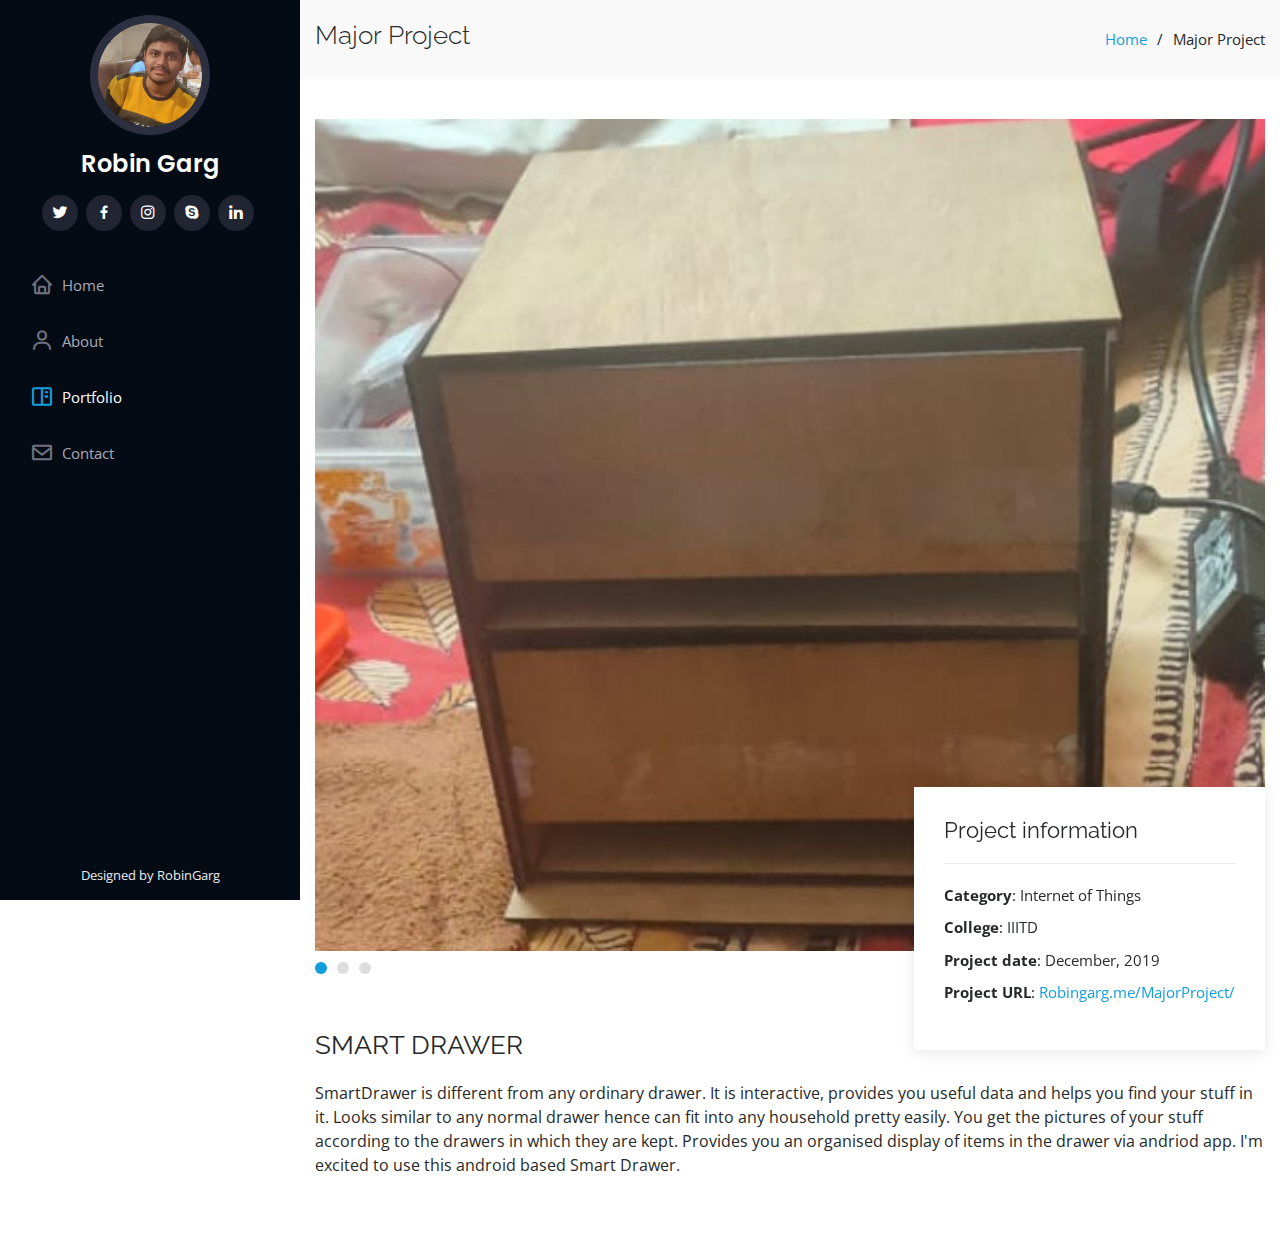
==== commit fdd4f0cc: "Update Major-Project.html" ====
--- a/Major-Project.html
+++ b/Major-Project.html
@@ -117,7 +117,7 @@
         <div class="portfolio-description">
           <h2>SMART DRAWER </h2>
           <p>
-            SmartDrawer is different from any ordinary drawer. It is interactive, provides you useful data and helps you find your stuff in it. Looks similar to any normal drawer hence can fit into any household pretty easily. You get the pictures of your stuff according to the drawers in which they are kept. Provides you an organised display of items in the drawer via andriod app.
+            SmartDrawer is different from any ordinary drawer. It is interactive, provides you useful data and helps you find your stuff in it. Looks similar to any normal drawer hence can fit into any household pretty easily. You get the pictures of your stuff according to the drawers in which they are kept. Provides you an organised display of items in the drawer via andriod app. I'm excited to use this android based Smart Drawer.
           </p>
         </div>
 
@@ -159,4 +159,4 @@
 
 </body>
 
-</html>+</html>
